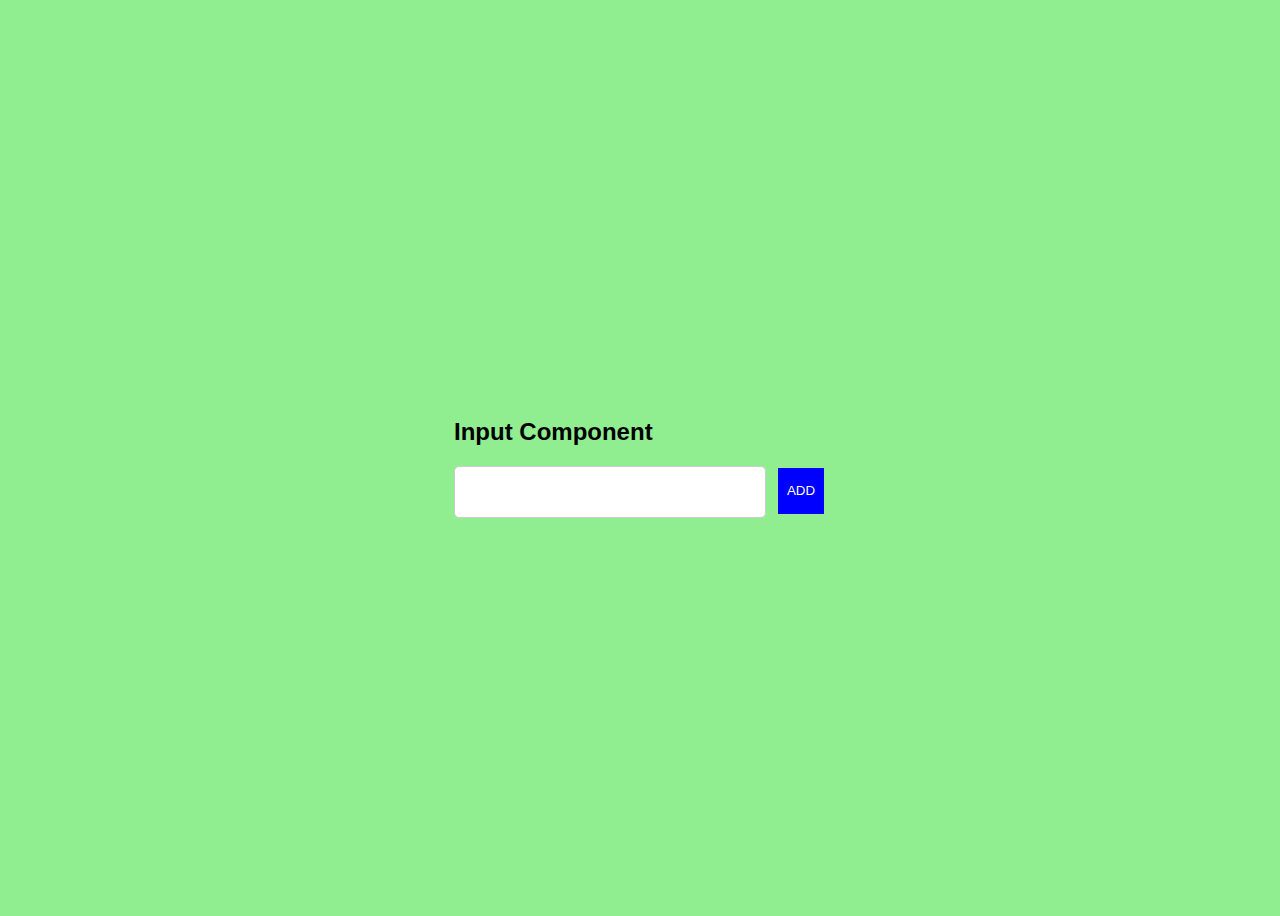
==== assignment 1/index.html @ a0103deb "first commit" ====
<!DOCTYPE html>
<html lang="en">
<head>
    <meta charset="UTF-8">
    <meta name="viewport" content="width=device-width, initial-scale=1.0">
    <title>Input Component</title>
    <link rel="stylesheet" href="style.css">
</head>
<body>
    
        <h2>Input Component</h2>
    
        <div class="container">
            <div id="input-container">
                <input type="text" id="tag-input">
            </div>
            <button id="btn">ADD</button>
   
    </div>
    <script src="script.js"></script>
</body>
</html>
---- assignment 1/style.css ----
body{
    height: 100vh;
    display: grid;
    place-content: center;
    font-family: Arial, Helvetica, sans-serif;
    background-color: lightgreen;
}
.container {
    display: flex;
    /* align-items: center; */
    align-items: flex-start;
    gap: 10px;
}
#input-container {
  
    display: flex;
    align-items: flex-start;
    flex-wrap: wrap;
    gap: 5px;
    border: 1px solid #ccc;
    padding: 5px;
    border-radius: 5px;
    min-height: 40px;
    width: 300px;
    /* max-height: 150px; */
    min-height: 40px;
    overflow-y: auto;
    background-color: #fff;
}
.tag-item {
    display: flex;
    align-items: center;
    background-color: #E5E7EB;
    border-radius: 15px;
    padding: 5px 10px;
    font-size: 14px;
    color: #333;
}
.tag-item .tag-remove {
    margin-left: 5px;
    cursor: pointer;
}
#tag-input {
    border: none;
    outline: none;
    /* flex-grow: 1; */
    flex: 1 0 100px;
    min-width: 100px;
}
#btn{
    height: 50px;
    background-color: blue;
    color: #fff;
    width: 50px;
    border: 2px solid lightgreen;
}
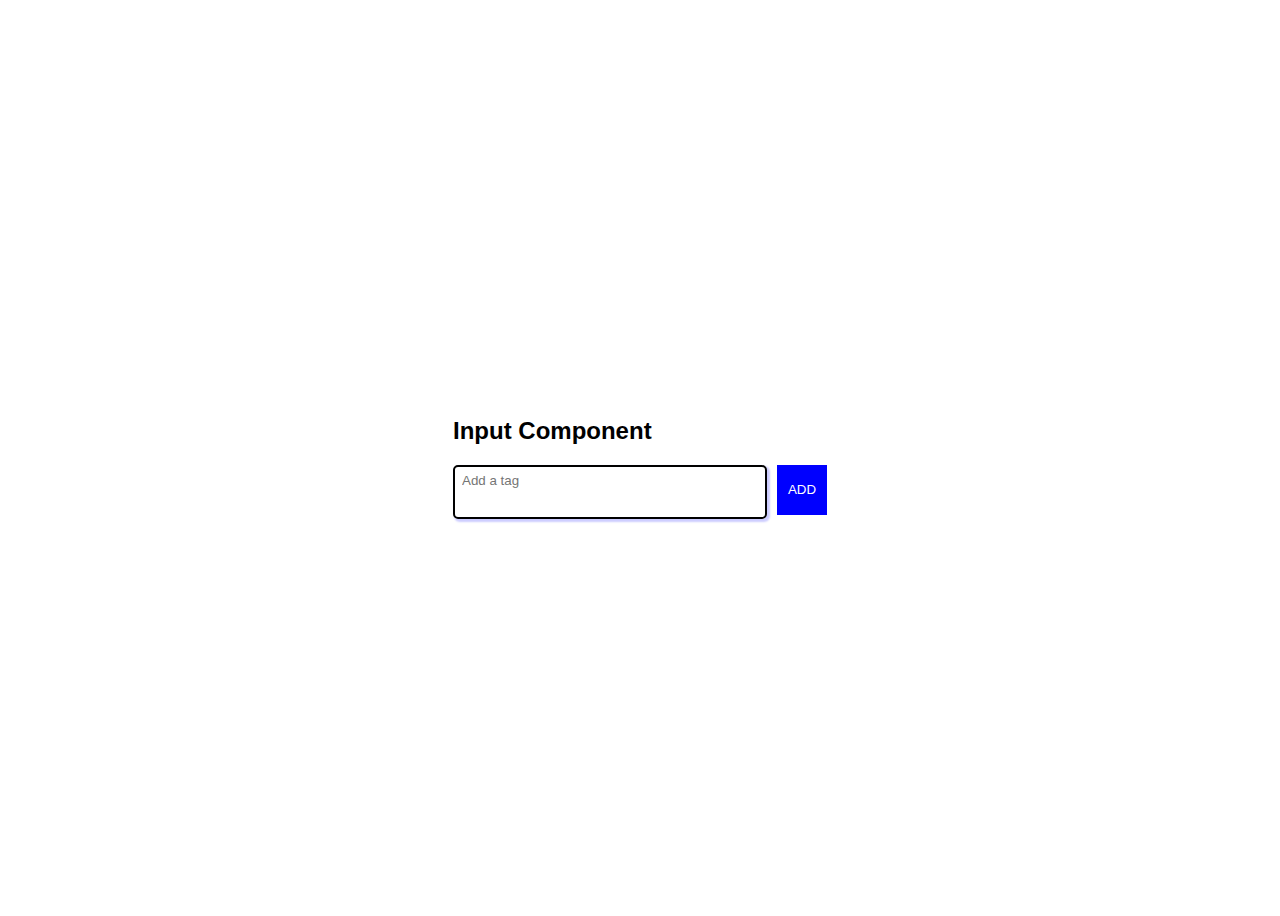
==== commit e2e30aae: "styling" ====
--- a/assignment 1/index.html
+++ b/assignment 1/index.html
@@ -5,6 +5,7 @@
     <meta name="viewport" content="width=device-width, initial-scale=1.0">
     <title>Input Component</title>
     <link rel="stylesheet" href="style.css">
+    
 </head>
 <body>
     
@@ -12,7 +13,7 @@
     
         <div class="container">
             <div id="input-container">
-                <input type="text" id="tag-input">
+                <input type="text" placeholder="Add a tag" id="tag-input">
             </div>
             <button id="btn">ADD</button>
    
--- a/assignment 1/style.css
+++ b/assignment 1/style.css
@@ -3,7 +3,7 @@
     display: grid;
     place-content: center;
     font-family: Arial, Helvetica, sans-serif;
-    background-color: lightgreen;
+    /* background-color: lightgreen; */
 }
 .container {
     display: flex;
@@ -17,15 +17,17 @@
     align-items: flex-start;
     flex-wrap: wrap;
     gap: 5px;
-    border: 1px solid #ccc;
+    border: 2px solid #000;
     padding: 5px;
     border-radius: 5px;
+    /* box-shadow: ; */
+    box-shadow: 2px 2px 2px 1px rgba(0, 0, 255, .2);
     min-height: 40px;
     width: 300px;
     /* max-height: 150px; */
-    min-height: 40px;
-    overflow-y: auto;
-    background-color: #fff;
+    /* min-height: 40px; */
+    /* overflow-y: auto; */
+    /* background-color: #fff; */
 }
 .tag-item {
     display: flex;
@@ -40,11 +42,12 @@
     margin-left: 5px;
     cursor: pointer;
 }
+
 #tag-input {
     border: none;
     outline: none;
     /* flex-grow: 1; */
-    flex: 1 0 100px;
+    /* flex: 1 0 100px; */
     min-width: 100px;
 }
 #btn{
@@ -52,6 +55,9 @@
     background-color: blue;
     color: #fff;
     width: 50px;
-    border: 2px solid lightgreen;
+    border: 2px solid blue ; 
+}
+#btn:hover{
+    cursor: pointer;
 }
 
